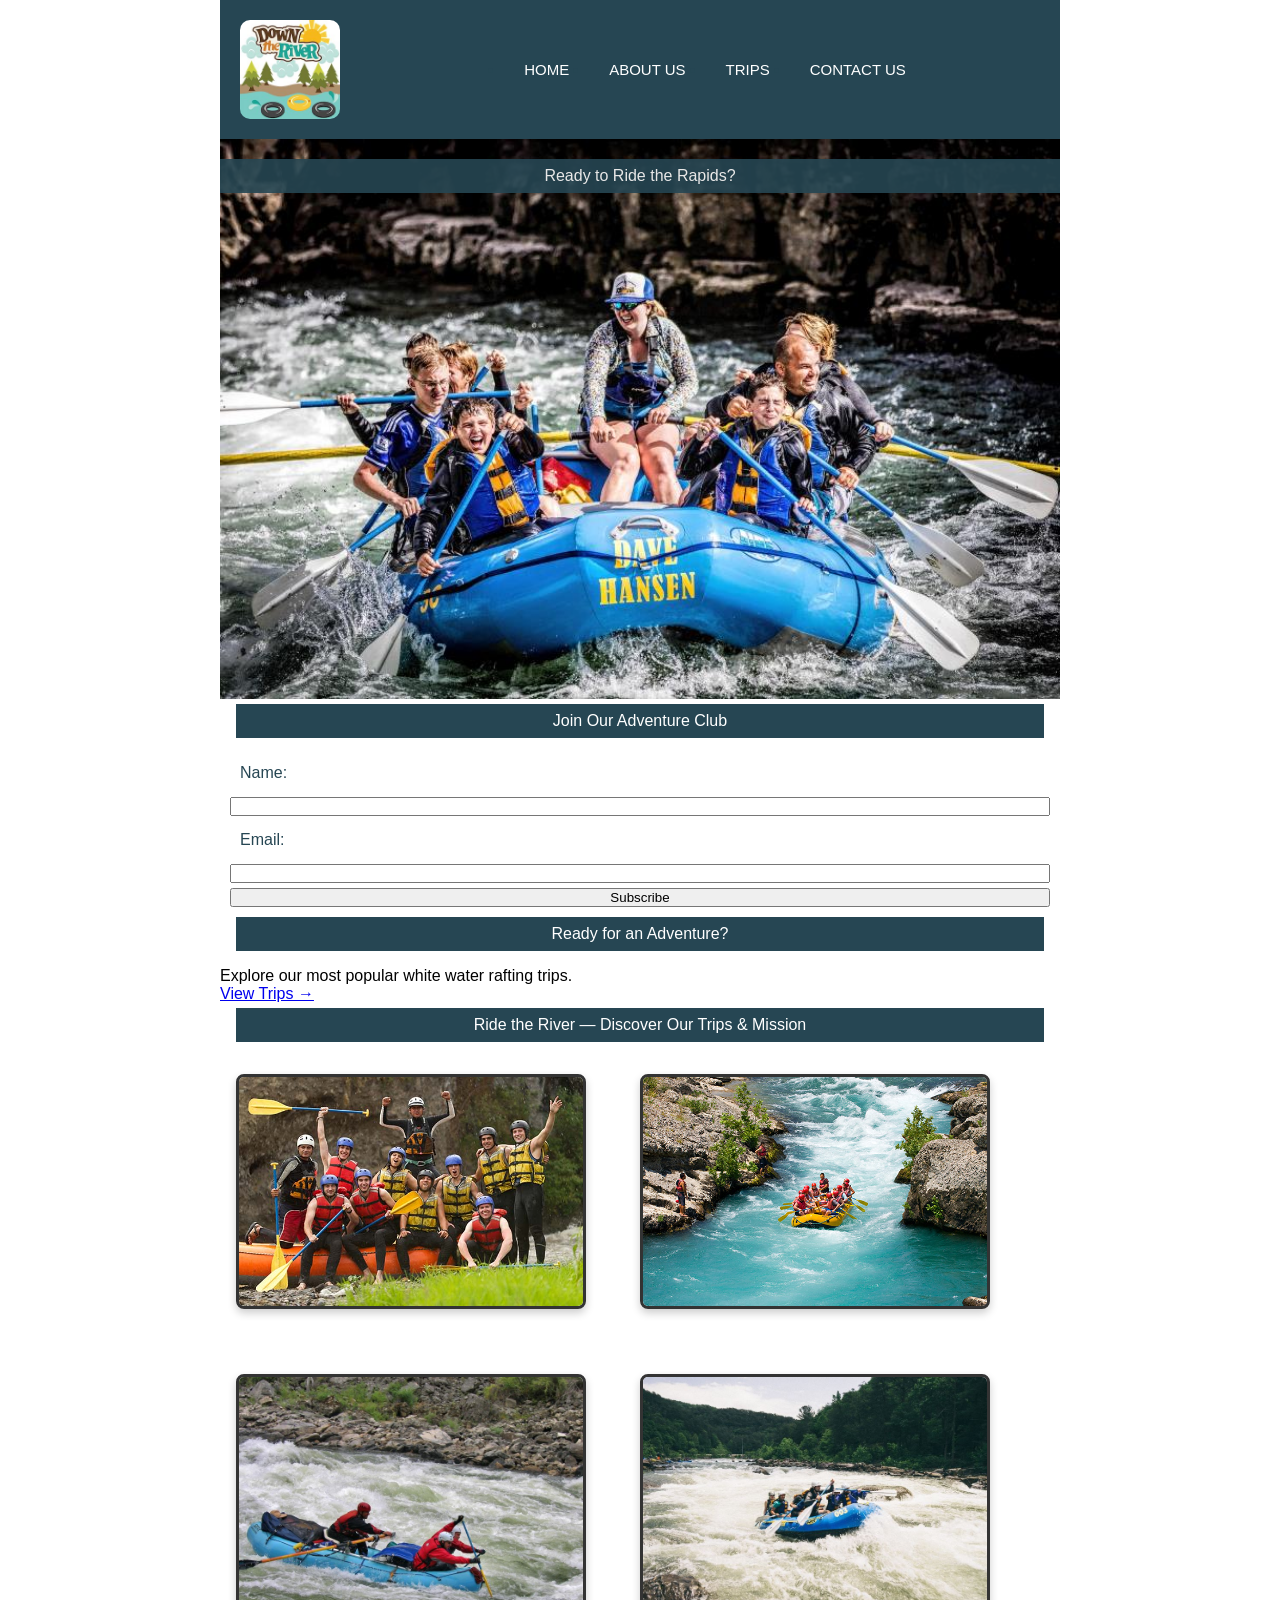
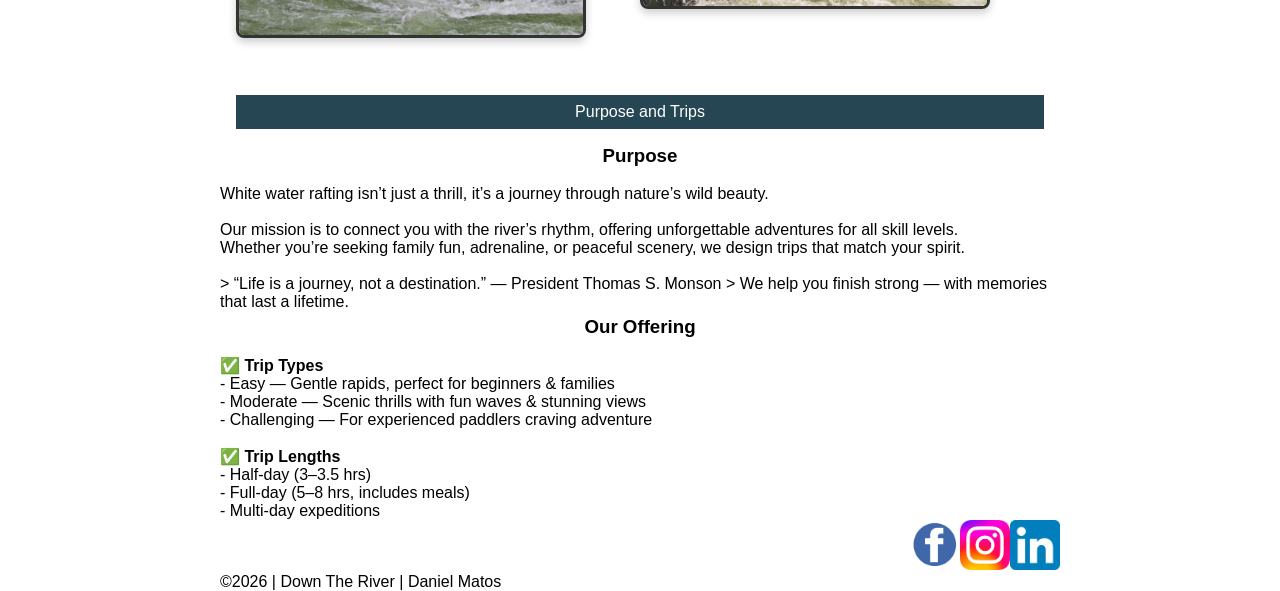
==== wwr/index.html @ 8637766c "index and trip page completed" ====
<!DOCTYPE html>
<html lang="en-US">

<head>
    <meta name="description"
      content="Down The River offers premier guided rafting adventures. Discover thrilling rapids and breathtaking river views.">
    <meta name="author" content="Daniel Matos">
    <meta charset="UTF-8">
    <meta name="viewport" content="width=device-width, initial-scale=1.0">
    <title>Down The River.</title>
    <link rel="stylesheet" href="styles/rafting.css">
</head>

<body>
    <header>
        <img src="images/z-downriver.jpg" alt="water rafting logo" width="150">
        <nav>
            <ul>
                <li><a href="index.html">Home</a></li>
                <li><a href="about.html">About Us</a></li>
                <li><a href="trips.html">Trips</a></li>
                <li><a href="contact.html">Contact Us</a></li>
            </ul>
        </nav>
    </header>
    <main>
        <section class="hero">
            <img src="images/fourth.jpg" alt="White water rafting adventure">
            <h1>Ready to Ride the Rapids?</h1>
        </section>

        <section class="newsletter">
            <h2>Join Our Adventure Club</h2>
            <form class="classic">
                <label for="name">Name:</label>
                <input type="text" id="name" name="name" required>

                <label for="email">Email:</label>
                <input type="email" id="email" name="email" required>

                <button type="submit">Subscribe</button>
            </form>
        </section>

        <section class="cta">
            <h2>Ready for an Adventure?</h2>
            <p>Explore our most popular white water rafting trips.</p>
            <a href="trips.html" class="cta-button">View Trips →</a>
        </section>
        <section>
            <h2> Ride the River — Discover Our Trips & Mission</h2>
            <div class="Purpose">
                <img src="images/rafting59_600.jpg" alt="Architecture" width="350">
                <img src="images/rafting65_600.jpg" alt="Architecture" width="350">
                <img src="images/first.jpg" alt="Architecture" width="350">
                <img src="images/second.jpg" alt="Architecture" width="350">
            </div>
            <h2 class="PurposeTitle">Purpose and Trips</h2>
            <h3>Purpose</h3>
            <br>
            <p>
                White water rafting isn’t just a thrill, it’s a journey through nature’s wild
                beauty.
                <br> <br>
                Our mission is to connect you with the river’s rhythm, offering unforgettable
                adventures for all
                skill levels.
                <br>
                Whether you’re seeking family fun, adrenaline, or peaceful scenery, we design trips
                that match your
                spirit.
                <br> <br>
                > “Life is a journey, not a destination.” — President Thomas S. Monson
                > We help you finish strong — with memories that last a lifetime.
            </p>
            <h3>Our Offering</h3>
            <br>
            <p>
                ✅ <strong>Trip Types</strong><br>
                - Easy — Gentle rapids, perfect for beginners & families <br>
                - Moderate — Scenic thrills with fun waves & stunning views <br>
                - Challenging — For experienced paddlers craving adventure
                <br><br>
                ✅ <strong>Trip Lengths</strong> <br>
                - Half-day (3–3.5 hrs) <br>
                - Full-day (5–8 hrs, includes meals) <br>
                - Multi-day expeditions
            </p>
        </section>
    </main>
    <footer>
        <nav class="socialmedia">
            <a href="https://facebook.com">
                <img src="images/facebook1.png" alt="Facebook Logo" width="50">
            </a>
            <a href="https://instagram.com">
                <img src="images/instagram.png" alt="Instagram Logo" width="50">
            </a>
            <a href="https://linkedin.com">
                <img src="images/linkedin1.png" alt="LinkedIn Logo" width="50">
            </a>
        </nav>
        <p>
            ©2026 | Down The River | Daniel Matos
        </p>
    </footer>
</body>

</html>
---- wwr/styles/rafting.css ----
:root {
    --primary-color: #055a55;
    --secondary-color: #f4a261;
    --accent1-color: rgb(38, 70, 83);
    --heading-font: "Times New Roman", "Georgia", serif;
    --body-font: Arial, Helvetica, sans-serif;
}

* {
    margin: 0;
    padding: 0;
    box-sizing: border-box;
}

body {
    font-family: var(--body-font);
    color: var(--accent1-color);
}

header {
    display: grid;
    grid-template-columns: 150px auto;
    align-items: center;
    background-color: var(--accent1-color);
    padding: 20px;
}

header img {
    width: 100px;
    justify-self: start;
    border-radius: 10px;
    height: auto;
}

nav a {
    color: #fff;
    text-decoration: none;
    font-size: 15px;
    text-transform: uppercase;
}

nav a:hover {
    background-color: #fff;
    color: #000;
}

nav {
    display: flex;
    justify-content: center;
}

nav ul {
    display: flex;
}

nav li {
    padding: 20px
}

header,
main,
footer {
    width: 840px;
    margin: 0 auto;
}

.hero h1,
section h2 {
    font: var(--heading-font);
    margin: 16px;
    text-align: center;
    padding: 8px;
    background-color: var(--accent1-color);
    color: #fff;
}

.hero {
    position: relative;
}

.hero img {
    display: block;
    width: 100%;
    height: auto;
}

.hero article {
    position: absolute;
    bottom: 10px;
    background-color: var(--secondary-color);
    opacity: 0.9;
    padding: 10px;
    margin: 10px;
    border-radius: 25px;
}

/* Ensure the text inside the article is readable */
.hero article p {
    font: var(--body-font);
    margin: 0;
    padding: 0;
    color: #000;
}

.hero h1 {
    font: var(--heading-font);
    position: absolute;
    top: 20px;
    left: 0;
    /* Align to the left edge of the hero div */
    width: 100%;
    margin: 0;
    /* Overwrite the general h1 margin to prevent gaps */
    text-align: center;
    opacity: 0.9;
    background-color: var(--accent1-color);
    color: #fff;
}

.hero article img {
    float: right;
    /* Makes the text wrap around the smaller image */
    width: 125px;
    margin-left: 15px;
    border: 1px solid var(--primary-color);
    border-radius: 25px;
}

.History {
    display: flex;
    align-items: center;
}

.History img {
    padding: 30px 20px 0 20px;
    width: 300px;
}

.Adventures {
    display: flex;
    justify-content: center;
}

figure {
    padding: 0 10px 0 10px;
}

footer nav {
    display: flex;
    justify-content: right;
}

main h1,
main h2,
main h3 {
    margin-top: 5px;
    display: block;
    color: #000;
    text-align: center;
}

section h2 {
    color: #fff;
}

.container {
    display: flex;
    align-items: center;
    padding: 0;
    margin: 0;
}

form {
    display: grid;
    margin: 100px;
}

.radio {
    display: flex;
}

label {
    padding: 10px
}

.name-item,
.email-item {
    display: grid;
    grid-template-columns: 100px 1fr;
    align-items: center;
}

iframe {
    border: 0;
}

p,
figcaption {
    color: #000;
}

.Purpose {
    box-sizing: border-box;
    padding: 16px;

    display: grid;
    grid-template-columns: repeat(2, 1fr);
    grid-auto-rows: 300px;
}

.Purpose img {
    border: 3px solid #333;
    transition: transform 0.3s ease, box-shadow 0.3s ease;
    box-shadow: 0 4px 8px rgba(0, 0, 0, 0.2);
    border-radius: 8px;
}

.Purpose img:hover {
    transform: scale(1.05);
    box-shadow: 0 8px 16px rgba(0, 0, 0, 0.3);
}

.PurposeTitle {
    color: #fff;
}

.classic {
    display: grid;
    margin: 10px;
    gap: 5px
}

.TripImages img {
    border: 3px solid #333;
    transition: transform 0.2s ease, box-shadow 0.2s ease;
    box-shadow: 0 4px 8px rgba(0, 0, 0, 0.2);
    border-radius: 8px;
}

.trip1 {
    display: grid;
    grid-template-columns: repeat(2, 1fr);
}

.trips-table {
    text-align: center;
    margin: 0 auto;
}

.trips-table th,
.trips-table tr {
    color: #000;
}
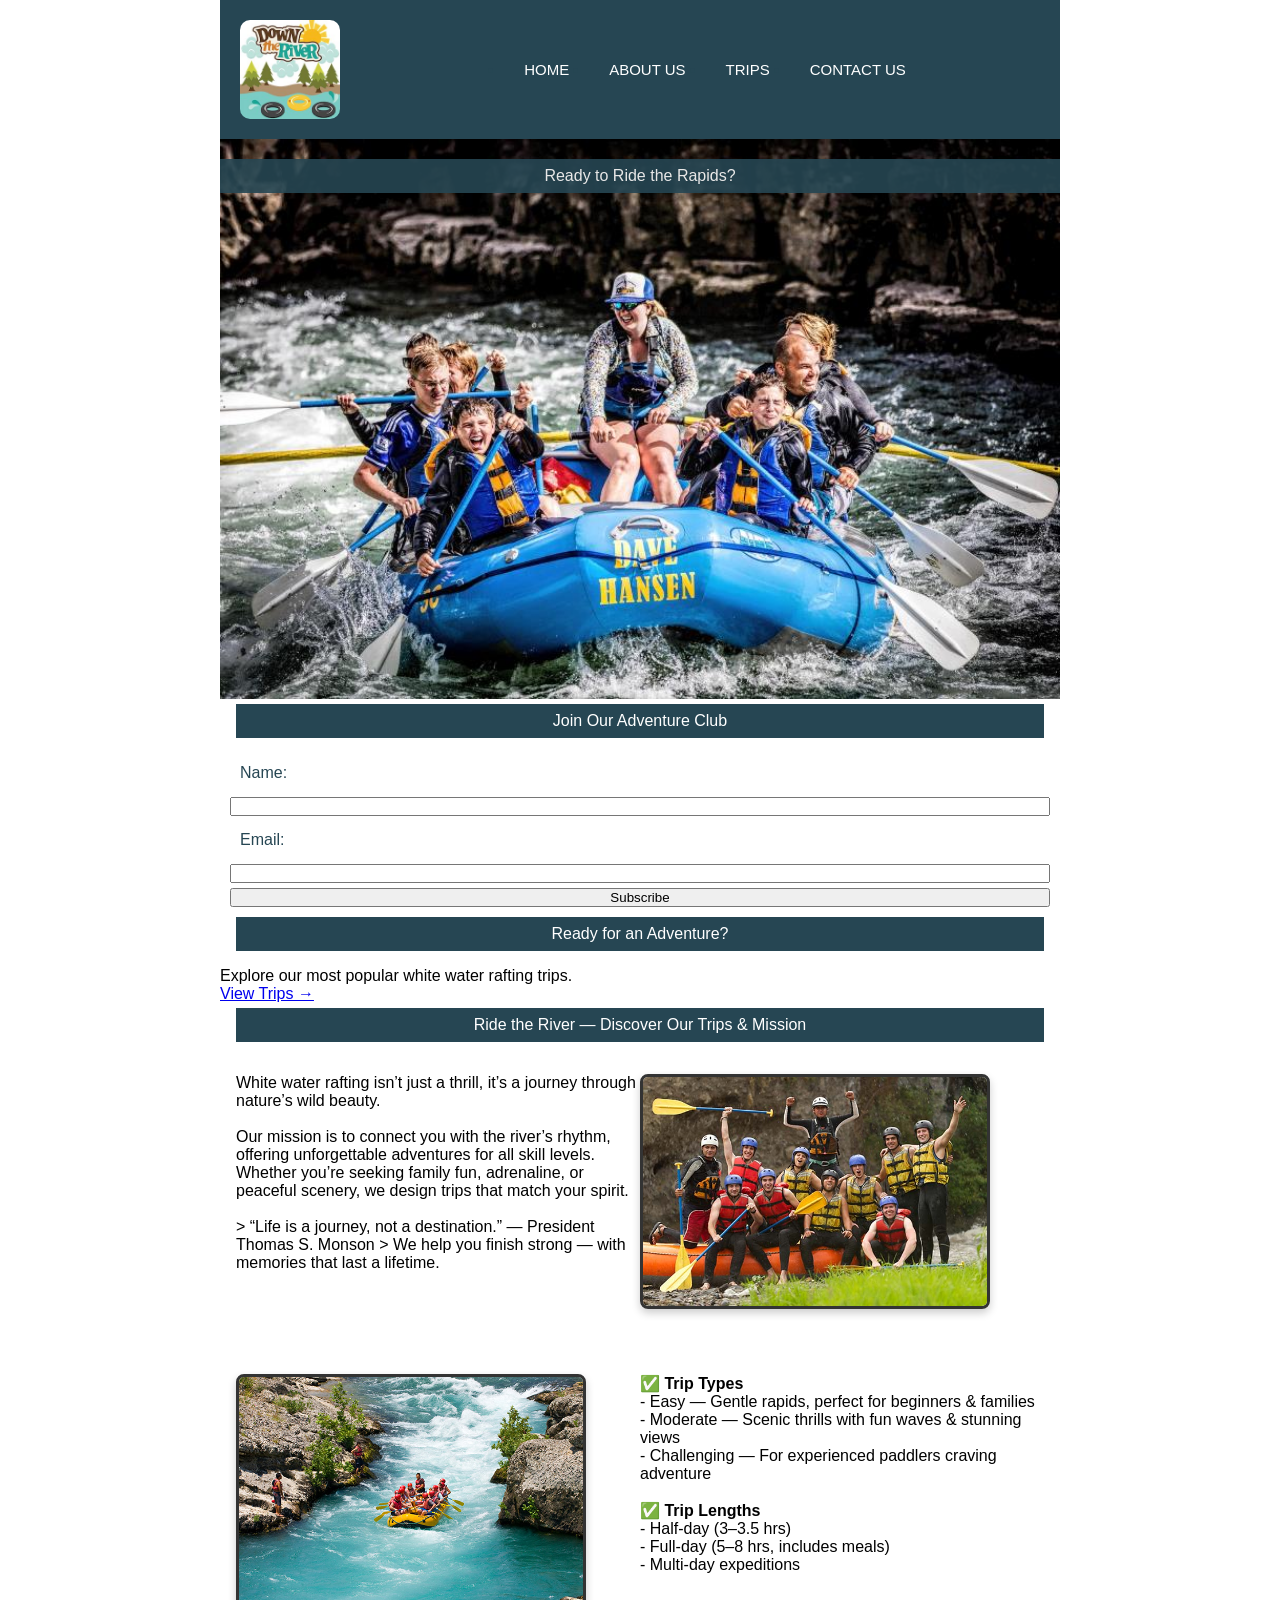
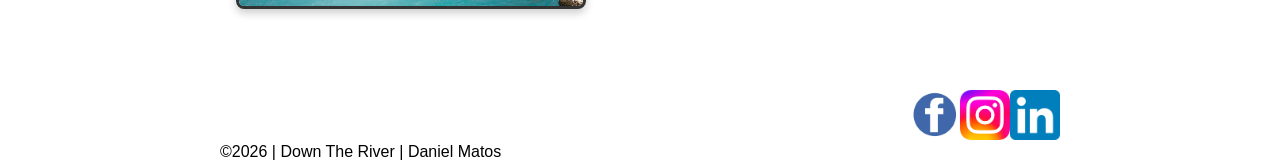
==== commit b2103ff1: "css grid added to the home page" ====
--- a/wwr/index.html
+++ b/wwr/index.html
@@ -7,7 +7,7 @@
     <meta name="author" content="Daniel Matos">
     <meta charset="UTF-8">
     <meta name="viewport" content="width=device-width, initial-scale=1.0">
-    <title>Down The River.</title>
+    <title>Home | Down The River.</title>
     <link rel="stylesheet" href="styles/rafting.css">
 </head>
 
@@ -50,42 +50,41 @@
         <section>
             <h2> Ride the River — Discover Our Trips & Mission</h2>
             <div class="Purpose">
-                <img src="images/rafting59_600.jpg" alt="Architecture" width="350">
-                <img src="images/rafting65_600.jpg" alt="Architecture" width="350">
-                <img src="images/first.jpg" alt="Architecture" width="350">
-                <img src="images/second.jpg" alt="Architecture" width="350">
+                <p>
+                    White water rafting isn’t just a thrill, it’s a journey through nature’s wild
+                    beauty.
+                    <br> <br>
+                    Our mission is to connect you with the river’s rhythm, offering unforgettable
+                    adventures for all
+                    skill levels.
+                    <br>
+                    Whether you’re seeking family fun, adrenaline, or peaceful scenery, we design
+                    trips
+                    that match your
+                    spirit.
+                    <br> <br>
+                    > “Life is a journey, not a destination.” — President Thomas S. Monson
+                    > We help you finish strong — with memories that last a lifetime.
+                </p>
+                <img src="images/rafting59_600.jpg"
+                  alt="A group of people in a yellow raft navigating through white water rapids"
+                  width="350">
+
+                <img src="images/rafting65_600.jpg"
+                  alt="Close-up of a smiling rafter wearing a life jacket and helmet holding a paddle"
+                  width="350">
+                <p>
+                    ✅ <strong>Trip Types</strong><br>
+                    - Easy — Gentle rapids, perfect for beginners & families <br>
+                    - Moderate — Scenic thrills with fun waves & stunning views <br>
+                    - Challenging — For experienced paddlers craving adventure
+                    <br><br>
+                    ✅ <strong>Trip Lengths</strong> <br>
+                    - Half-day (3–3.5 hrs) <br>
+                    - Full-day (5–8 hrs, includes meals) <br>
+                    - Multi-day expeditions
+                </p>
             </div>
-            <h2 class="PurposeTitle">Purpose and Trips</h2>
-            <h3>Purpose</h3>
-            <br>
-            <p>
-                White water rafting isn’t just a thrill, it’s a journey through nature’s wild
-                beauty.
-                <br> <br>
-                Our mission is to connect you with the river’s rhythm, offering unforgettable
-                adventures for all
-                skill levels.
-                <br>
-                Whether you’re seeking family fun, adrenaline, or peaceful scenery, we design trips
-                that match your
-                spirit.
-                <br> <br>
-                > “Life is a journey, not a destination.” — President Thomas S. Monson
-                > We help you finish strong — with memories that last a lifetime.
-            </p>
-            <h3>Our Offering</h3>
-            <br>
-            <p>
-                ✅ <strong>Trip Types</strong><br>
-                - Easy — Gentle rapids, perfect for beginners & families <br>
-                - Moderate — Scenic thrills with fun waves & stunning views <br>
-                - Challenging — For experienced paddlers craving adventure
-                <br><br>
-                ✅ <strong>Trip Lengths</strong> <br>
-                - Half-day (3–3.5 hrs) <br>
-                - Full-day (5–8 hrs, includes meals) <br>
-                - Multi-day expeditions
-            </p>
         </section>
     </main>
     <footer>
--- a/wwr/styles/rafting.css
+++ b/wwr/styles/rafting.css
@@ -230,14 +230,14 @@
     gap: 5px
 }
 
-.TripImages img {
+.TripImage {
     border: 3px solid #333;
     transition: transform 0.2s ease, box-shadow 0.2s ease;
     box-shadow: 0 4px 8px rgba(0, 0, 0, 0.2);
     border-radius: 8px;
 }
 
-.trip1 {
+.trip {
     display: grid;
     grid-template-columns: repeat(2, 1fr);
 }
@@ -250,4 +250,16 @@
 .trips-table th,
 .trips-table tr {
     color: #000;
+}
+
+.trips-table {
+    background-color: black;
+}
+
+.trips-table thead tr {
+    background-color: gray;
+}
+
+.trips-table tbody tr {
+    background-color: lightgray;
 }
